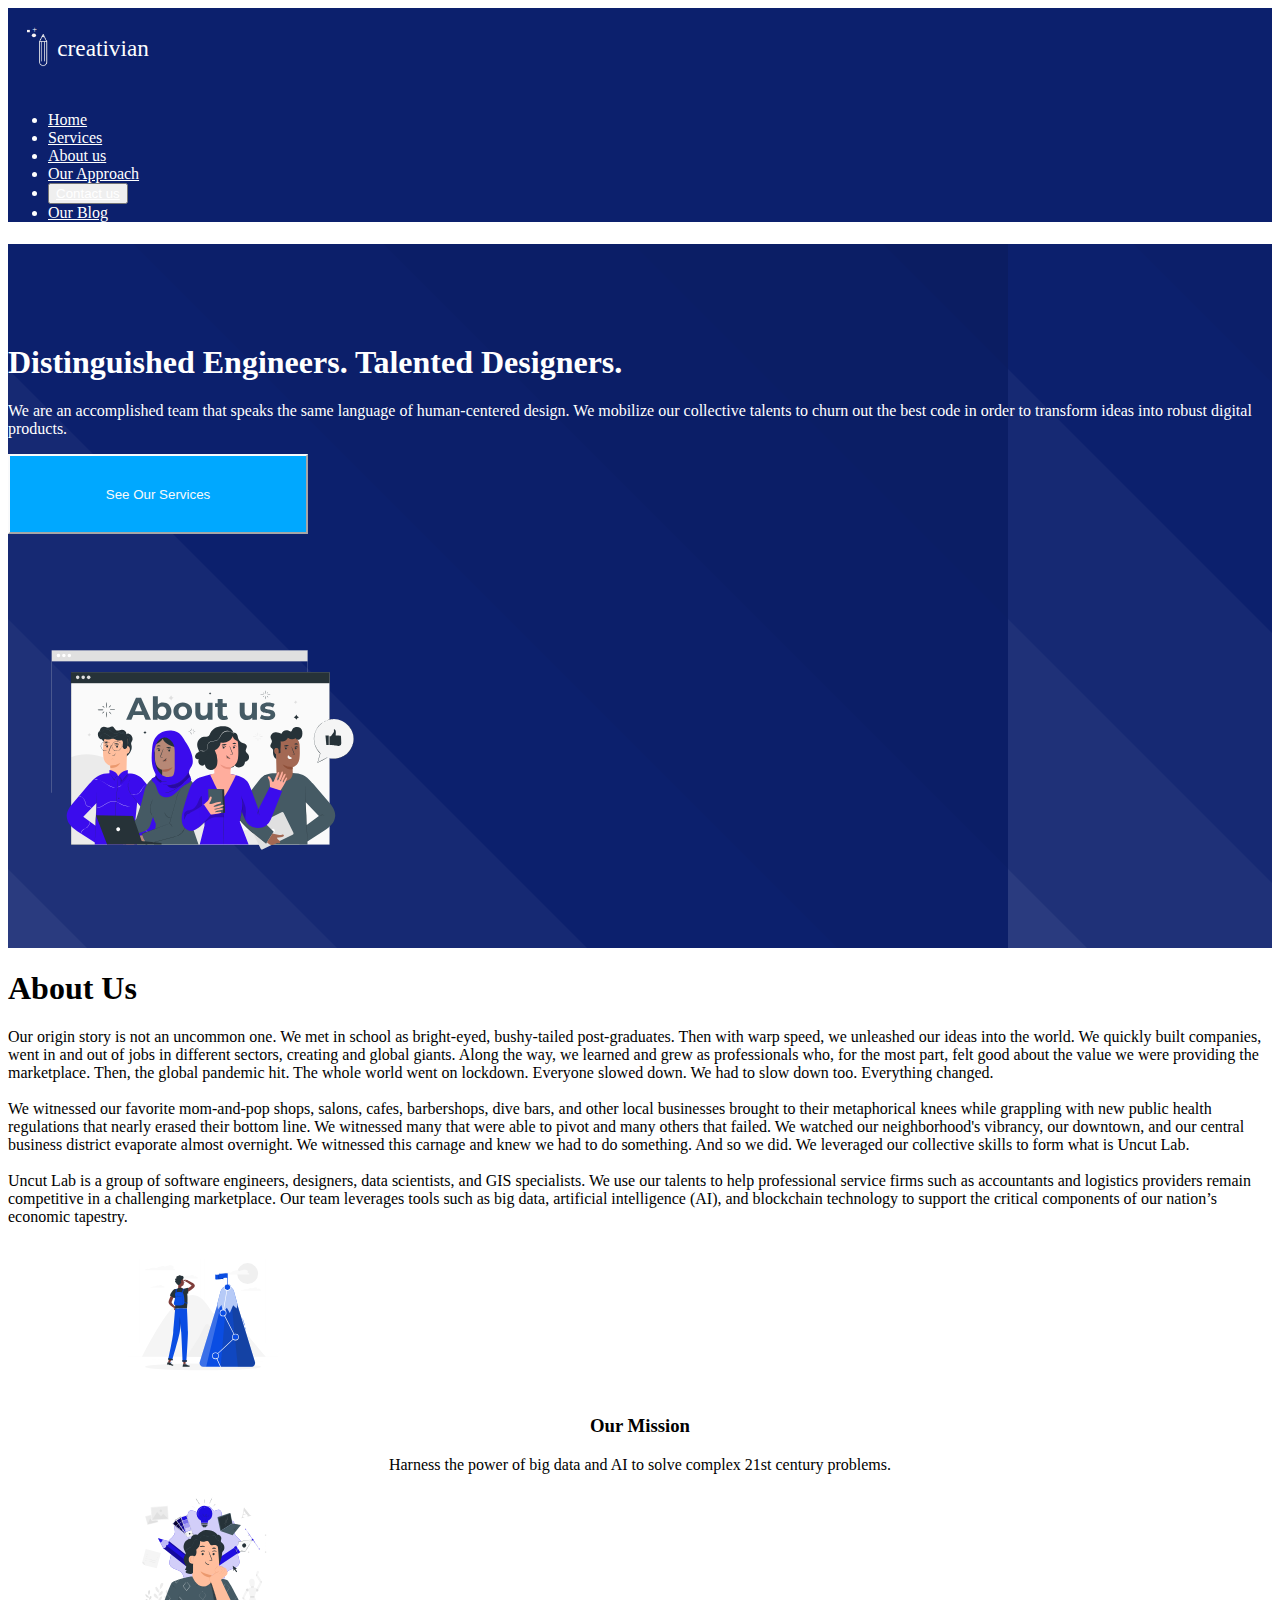
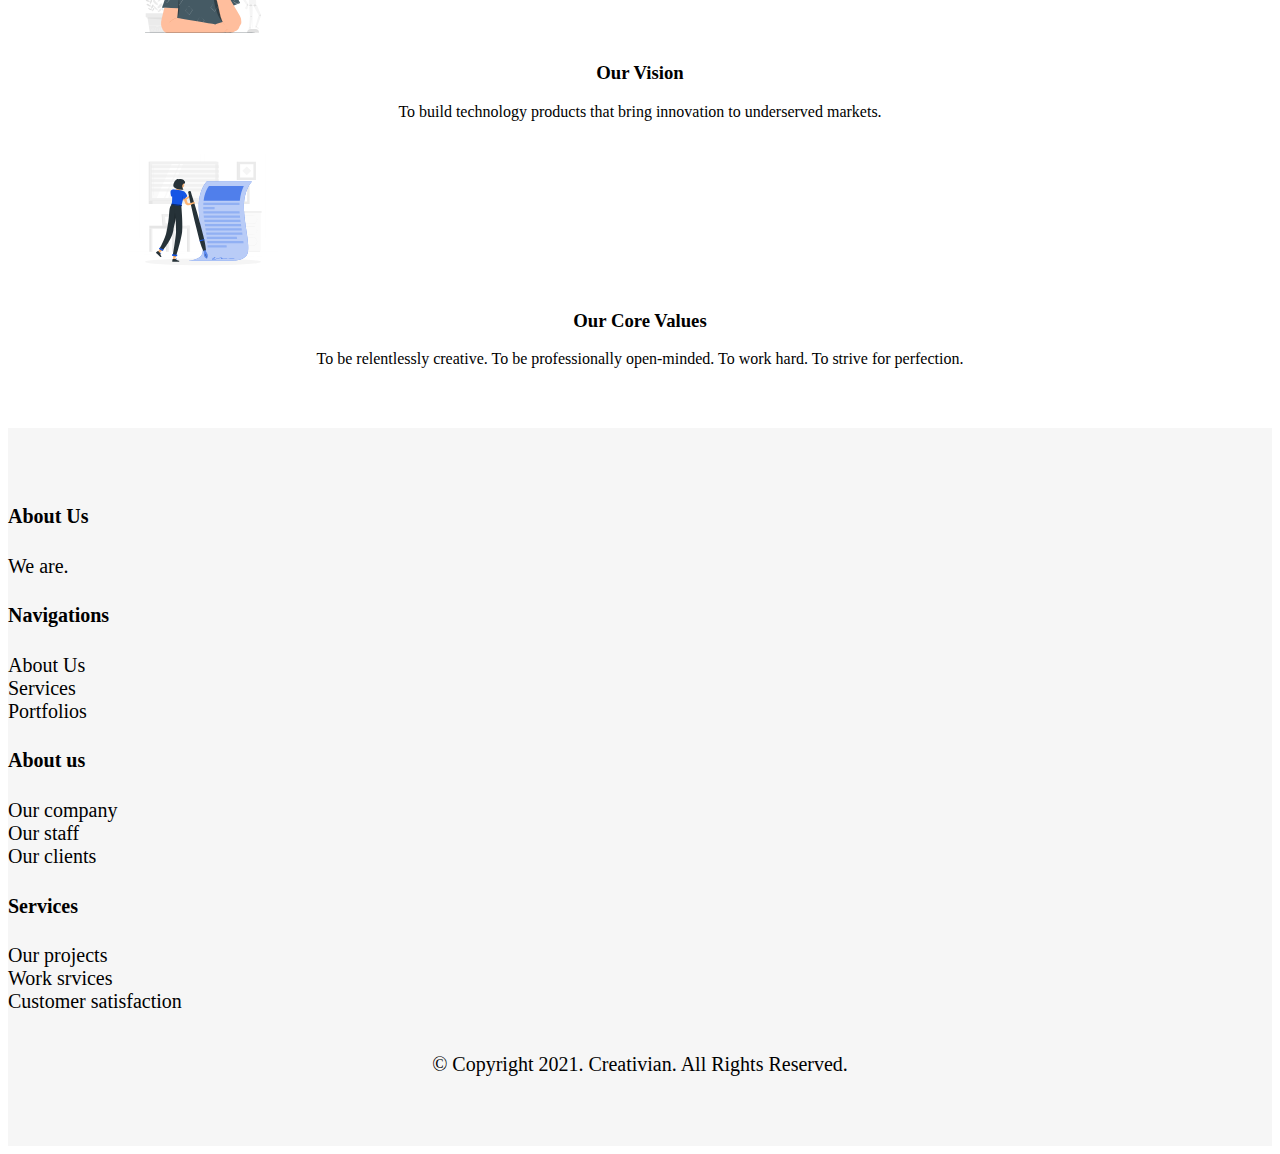
==== About us.html @ 270deee0 "Chester work" ====
<!DOCTYPE HTML>
<!DOCTYPE html>
<html>
<head>
	<meta charset="utf-8">
	<meta name="viewport" content="width=device-width, initial-scale=1.0">
	<title>About us</title>
	<link rel="stylesheet" type="text/css" href="stylesheet/style.css">
	<!-- CSS only -->
	<link href="https://cdn.jsdelivr.net/npm/bootstrap@5.0.2/dist/css/bootstrap.min.css" rel="stylesheet" integrity="sha384-EVSTQN3/azprG1Anm3QDgpJLIm9Nao0Yz1ztcQTwFspd3yD65VohhpuuCOmLASjC" crossorigin="anonymous">
	<!-- JavaScript Bundle with Popper -->
	<script src="https://cdn.jsdelivr.net/npm/bootstrap@5.0.2/dist/js/bootstrap.bundle.min.js" integrity="sha384-MrcW6ZMFYlzcLA8Nl+NtUVF0sA7MsXsP1UyJoMp4YLEuNSfAP+JcXn/tWtIaxVXM" crossorigin="anonymous"></script>
	<link rel="stylesheet" href="https://pro.fontawesome.com/releases/v5.10.0/css/all.css" integrity="sha384-AYmEC3Yw5cVb3ZcuHtOA93w35dYTsvhLPVnYs9eStHfGJvOvKxVfELGroGkvsg+p" crossorigin="anonymous"/>
</head>
<body>
	<div class="home">
  <div class="container">
	<header class="d-flex flex-wrap justify-content-center py-3">
      <a href="/" class="d-flex align-items-center mb-3 mb-md-0 me-md-auto text-dark text-decoration-none">
       <img src="images/creativian logo.svg" width="200px">
      </a>

      <ul class="nav nav-pills">
        <li class="nav-item"><a href="index.html" class="nav-link " aria-current="page">Home</a></li>
        <li class="nav-item"><a href="Services.html" class="nav-link">Services</a></li>
        <li class="nav-item"><a href="About us.html" class="nav-link">About us</a></li>
        <li class="nav-item"><a href="#" class="nav-link">Our Approach</a></li>
        <li class="nav-item"> <button type="button" class="btn btn-outline-primary"><a href="Contact.html" class="nav-link">Contact us</a></button></li>
        <li class="nav-item"><a href="#" class="nav-link">Our Blog</a></li>
      </ul>
    </header>
  </div>
  </div>
	<div class="aboutus">
		<div class="container">
		  <div class="row flex-lg-row">
		  	<div class="col-lg-6">
		      <h1>Distinguished Engineers. Talented Designers.</h1>
		      <p>We are an accomplished team that speaks the same language of human-centered design. We mobilize our collective talents to churn out the best code in order to transform ideas into robust digital products.</p>
		      <button type="submit" class="btn btn-primary">See Our Services <i class="fas fa-arrow-right"></i></button>
		    </div>
		    <div class="col-lg-6">
		     <img src="images/about us.svg">
		    </div>
		  </div>
	    </div>
	</div>
	<div class="ab1">
		<div class="container">
			<h1>About Us</h1>
			<p>Our origin story is not an uncommon one. We met in school as bright-eyed, bushy-tailed post-graduates. Then with warp speed, we unleashed our ideas into the world. We quickly built companies, went in and out of jobs in different sectors, creating and global giants. Along the way, we learned and grew as professionals who, for the most part, felt good about the value we were providing the marketplace. Then, the global pandemic hit. The whole world went on lockdown. Everyone slowed down. We had to slow down too. Everything changed.<br><br>

			We witnessed our favorite mom-and-pop shops, salons, cafes, barbershops, dive bars, and other local businesses brought to their metaphorical knees while grappling with new public health regulations that nearly erased their bottom line. We witnessed many that were able to pivot and many others that failed. We watched our neighborhood's vibrancy, our downtown, and our central business district evaporate almost overnight. We witnessed this carnage and knew we had to do something. And so we did. We leveraged our collective skills to form what is Uncut Lab.<br><br>

			Uncut Lab is a group of software engineers, designers, data scientists, and GIS specialists. We use our talents to help professional service firms such as accountants and logistics providers remain competitive in a challenging marketplace. Our team leverages tools such as big data, artificial intelligence (AI), and blockchain technology to support the critical components of our nation’s economic tapestry.</p>
		</div>
	</div>
	<div class="ab2">
		<div class="container">
			<div class="row flex-lg-row">
				<div class="col-lg-4">
				<div class="card">
						<img src="images/goal.svg">
						<h3>Our Mission</h3>
						<p>Harness the power of big data and AI to solve complex 21st century problems.</p>
					</div>
				</div>
				<div class="col-lg-4">
				<div class="card">
						<img src="images/imaginaton.svg">
						<h3>Our Vision</h3>
						<p>To build technology products that bring innovation to underserved markets.</p>
					</div>
				</div>
				<div class="col-lg-4">
				<div class="card">
						<img src="images/values.svg">
						<h3>Our Core Values</h3>
						<p>To be relentlessly creative. To be professionally open-minded. To work hard. To strive for perfection.</p>
					</div>
				</div>
				</div>
			</div>
		</div>
	</div>
	<section class="footer">
		<div class="container">
		  <div class="row flex-lg-row">
			<div class="col-lg-3">
			  <h4>About Us</h4>
			  <p>We are.</p>
			</div>
			<div class="col-lg-3">
			  <h4> Navigations</h4>
			  <ul class="links">
				<li><a href="#">About Us</a></li>
				<li><a href="#">Services</a></li>
				<li><a href="#">Portfolios</a></li>
			  </ul>
			</div>
			<div class="col-lg-3">
			  <h4> About us</h4>
			  <ul class="links">
				<li><a href="#">Our company</a></li>
				<li><a href="#">Our staff</a></li>
				<li><a href="#">Our clients</a></li>
			  </ul>
			</div>
			<div class="col-lg-3">
			  <h4> Services</h4>
			  <ul class="links">
				<li><a href="#">Our projects</a></li>
				<li><a href="#">Work srvices</a></li>
				<li><a href="#">Customer satisfaction</a></li>
			  </ul>
			</div>
		  </div>
		  <p class="copyright">
			© Copyright 2021. Creativian. All Rights Reserved.
		  </p>
		</div>
	  </section>
</body>
</html>
---- stylesheet/style.css ----
.hero { 
	background-image: url("../images/bg.svg"),linear-gradient(45deg,#0c206d,0%,#0c206d 100%);
}
.mb-3 {
	color: white;
}
.lead {
	color: white;
}
.bitcity {
	background-color: #03b784;
	padding-top: 50px;
	padding-left: 20px;
	padding-bottom: 50px;
}
.bitcity h2 {
 color: white;
}
.bitcity p {
	color: white;
}
.bitcity .btn {
	outline-color: white;
}
.box img {
	float: right;
}
.bitcity img {
	background-color: white;
	border-radius: 10px;
	width: 300px;
	height: 150px;
}
.btn-primary {
    color: #f9fafb;
    border-color: #f9fafb;
}
.ourservices {
	padding-top: 50px;
}
.ourservices img {
	height: 200px;
	width: 200px;
	margin-left: auto;
	margin-right: auto;
}
.ourservices .card-title {
	font-size: 25px;
}
.b1   {
	border-left: 4px;
	padding-left: 27px;
	border-left-color: #2dc9ff;
	border-left-style: solid;

}
.serve img {
	width: 350px;
	height: 350px;
}
.stats h1 {
	font-size: 55px;
}
.stats img {
	padding-top: 80px;
	height: 650px;
	width: 400px;
	margin-left: 20px;
}
.stats .card-body {
	padding: 30%;
	
}
.stats .card {
	margin-top: 35px;
}
.footer {
	background-color: #f6f6f6;
	margin-top: 60px;
	padding-top: 50px;
	color: black;
	font-size: 20px;
	padding-bottom: 50px;
}
.footer a {
	color: black;
	text-decoration: none;

}
.links {
	list-style-type: none;
	padding: 0;
	margin: 0;
}
.copyright {
	padding-top: auto;
	padding-left: auto;
	text-align: center;
	margin-top: 40px;
}
.herocontact img {
	width: 100%;
}
.contactform h1{
	font-size: 50px;
}
.card-body2 {
	border-top: #00a8ff solid 6px;

}
.home {
	background-color: #0c206d;
	color: white;
}
.home a {
	color: white;
}
.home span {
	color: white;
}
textarea {
	height: 300px;
}
.nav-link {
	color: white;
}
.homeS header {
	background-color: #0c206d;
}
.homeS ul {
	color: white;
}
.homeC header {
	background-color: #0c206d;
}
span {
	color: white;
}
.services h1 {
	padding-top: 60px;
	color: white;
}
.services {
	background-image: url("../images/bg.svg"),linear-gradient(45deg,#0c206d,0%,#0c206d 100%);
}
.services p {
	color: white;
}
.services img {
	width: 350px;
}
.services button {
	background-color: #00a8ff;
	color: white;
	width: 250px;
	height: 70px;
}
.whychooseus img {
	width: 60px;
	height: 60px;
	padding-top: 20px;
	padding-left: 20px;
}
.whychooseus h1 {
	padding-top: 30px;
	padding-left: 30px;
	color: darkblue;
}
.whychooseus h6 {
	padding-left: 30px;
}
.homeA header {
	background-color: #0c206d;
}
.aboutus button {
	background-color: #00a8ff;
	width: 300px;
	height: 80px;
}
.aboutus h1 {
	padding-top: 100px;
}
.aboutus img {
	padding-left: 20px;
	width: 350px;
	height: 400px;
	padding-top: 10px;
}
.aboutus {
	background-image: url("../images/bg.svg"),linear-gradient(45deg,#0c206d,0%,#0c206d 100%);
	color: white;
}
.ab2 img {
	width: 150px;
	height: 150px;
	margin-left: 120px;
}
.ab2 h3 {
	text-align: center;
}
.ab2 p {
	text-align: center;
}
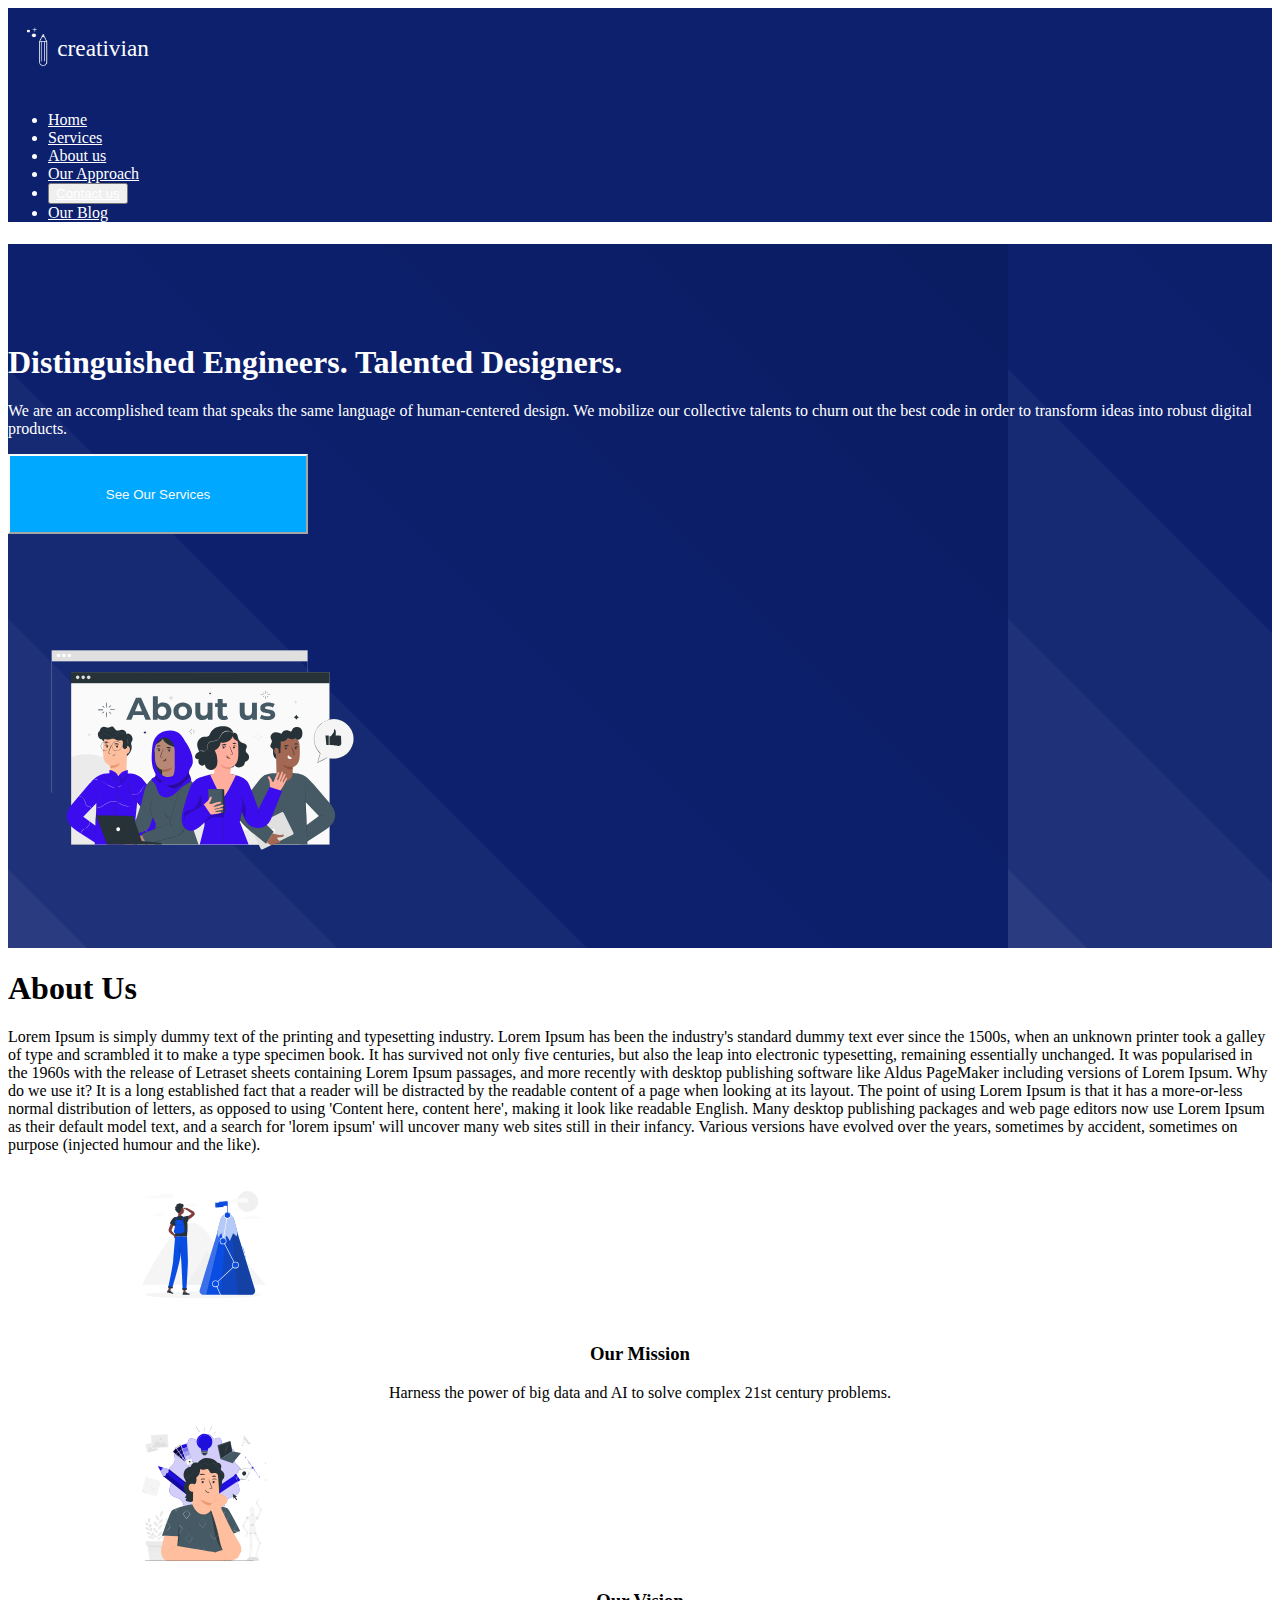
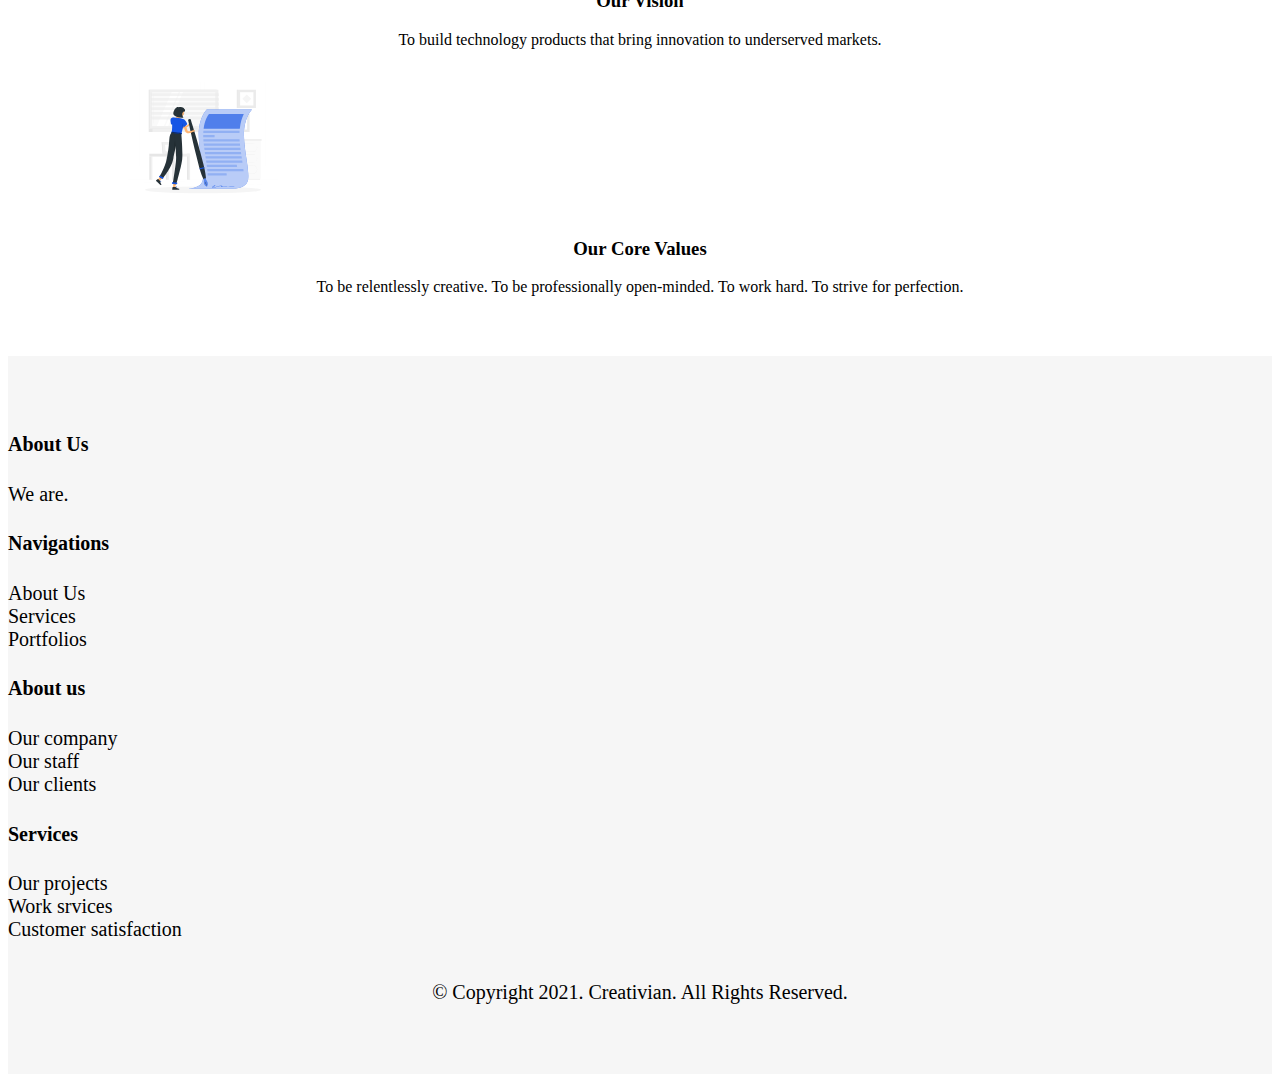
==== commit 8e27138f: "Update About us.html" ====
--- a/About us.html
+++ b/About us.html
@@ -4,7 +4,7 @@
 <head>
 	<meta charset="utf-8">
 	<meta name="viewport" content="width=device-width, initial-scale=1.0">
-	<title>About us</title>
+	<title>Creativian-About Us</title>
 	<link rel="stylesheet" type="text/css" href="stylesheet/style.css">
 	<!-- CSS only -->
 	<link href="https://cdn.jsdelivr.net/npm/bootstrap@5.0.2/dist/css/bootstrap.min.css" rel="stylesheet" integrity="sha384-EVSTQN3/azprG1Anm3QDgpJLIm9Nao0Yz1ztcQTwFspd3yD65VohhpuuCOmLASjC" crossorigin="anonymous">
@@ -48,11 +48,12 @@
 	<div class="ab1">
 		<div class="container">
 			<h1>About Us</h1>
-			<p>Our origin story is not an uncommon one. We met in school as bright-eyed, bushy-tailed post-graduates. Then with warp speed, we unleashed our ideas into the world. We quickly built companies, went in and out of jobs in different sectors, creating and global giants. Along the way, we learned and grew as professionals who, for the most part, felt good about the value we were providing the marketplace. Then, the global pandemic hit. The whole world went on lockdown. Everyone slowed down. We had to slow down too. Everything changed.<br><br>
+			<p>Lorem Ipsum is simply dummy text of the printing and typesetting industry. Lorem Ipsum has been the industry's standard dummy text ever since the 1500s, when an unknown printer took a galley of type and scrambled it to make a type specimen book. It has survived not only five centuries, but also the leap into electronic typesetting, remaining essentially unchanged. It was popularised in the 1960s with the release of Letraset sheets containing Lorem Ipsum passages, and more recently with desktop publishing software like Aldus PageMaker including versions of Lorem Ipsum.
 
-			We witnessed our favorite mom-and-pop shops, salons, cafes, barbershops, dive bars, and other local businesses brought to their metaphorical knees while grappling with new public health regulations that nearly erased their bottom line. We witnessed many that were able to pivot and many others that failed. We watched our neighborhood's vibrancy, our downtown, and our central business district evaporate almost overnight. We witnessed this carnage and knew we had to do something. And so we did. We leveraged our collective skills to form what is Uncut Lab.<br><br>
+Why do we use it?
+It is a long established fact that a reader will be distracted by the readable content of a page when looking at its layout. The point of using Lorem Ipsum is that it has a more-or-less normal distribution of letters, as opposed to using 'Content here, content here', making it look like readable English. Many desktop publishing packages and web page editors now use Lorem Ipsum as their default model text, and a search for 'lorem ipsum' will uncover many web sites still in their infancy. Various versions have evolved over the years, sometimes by accident, sometimes on purpose (injected humour and the like).
 
-			Uncut Lab is a group of software engineers, designers, data scientists, and GIS specialists. We use our talents to help professional service firms such as accountants and logistics providers remain competitive in a challenging marketplace. Our team leverages tools such as big data, artificial intelligence (AI), and blockchain technology to support the critical components of our nation’s economic tapestry.</p>
+</p>
 		</div>
 	</div>
 	<div class="ab2">
@@ -121,4 +122,4 @@
 		</div>
 	  </section>
 </body>
-</html>+</html>
